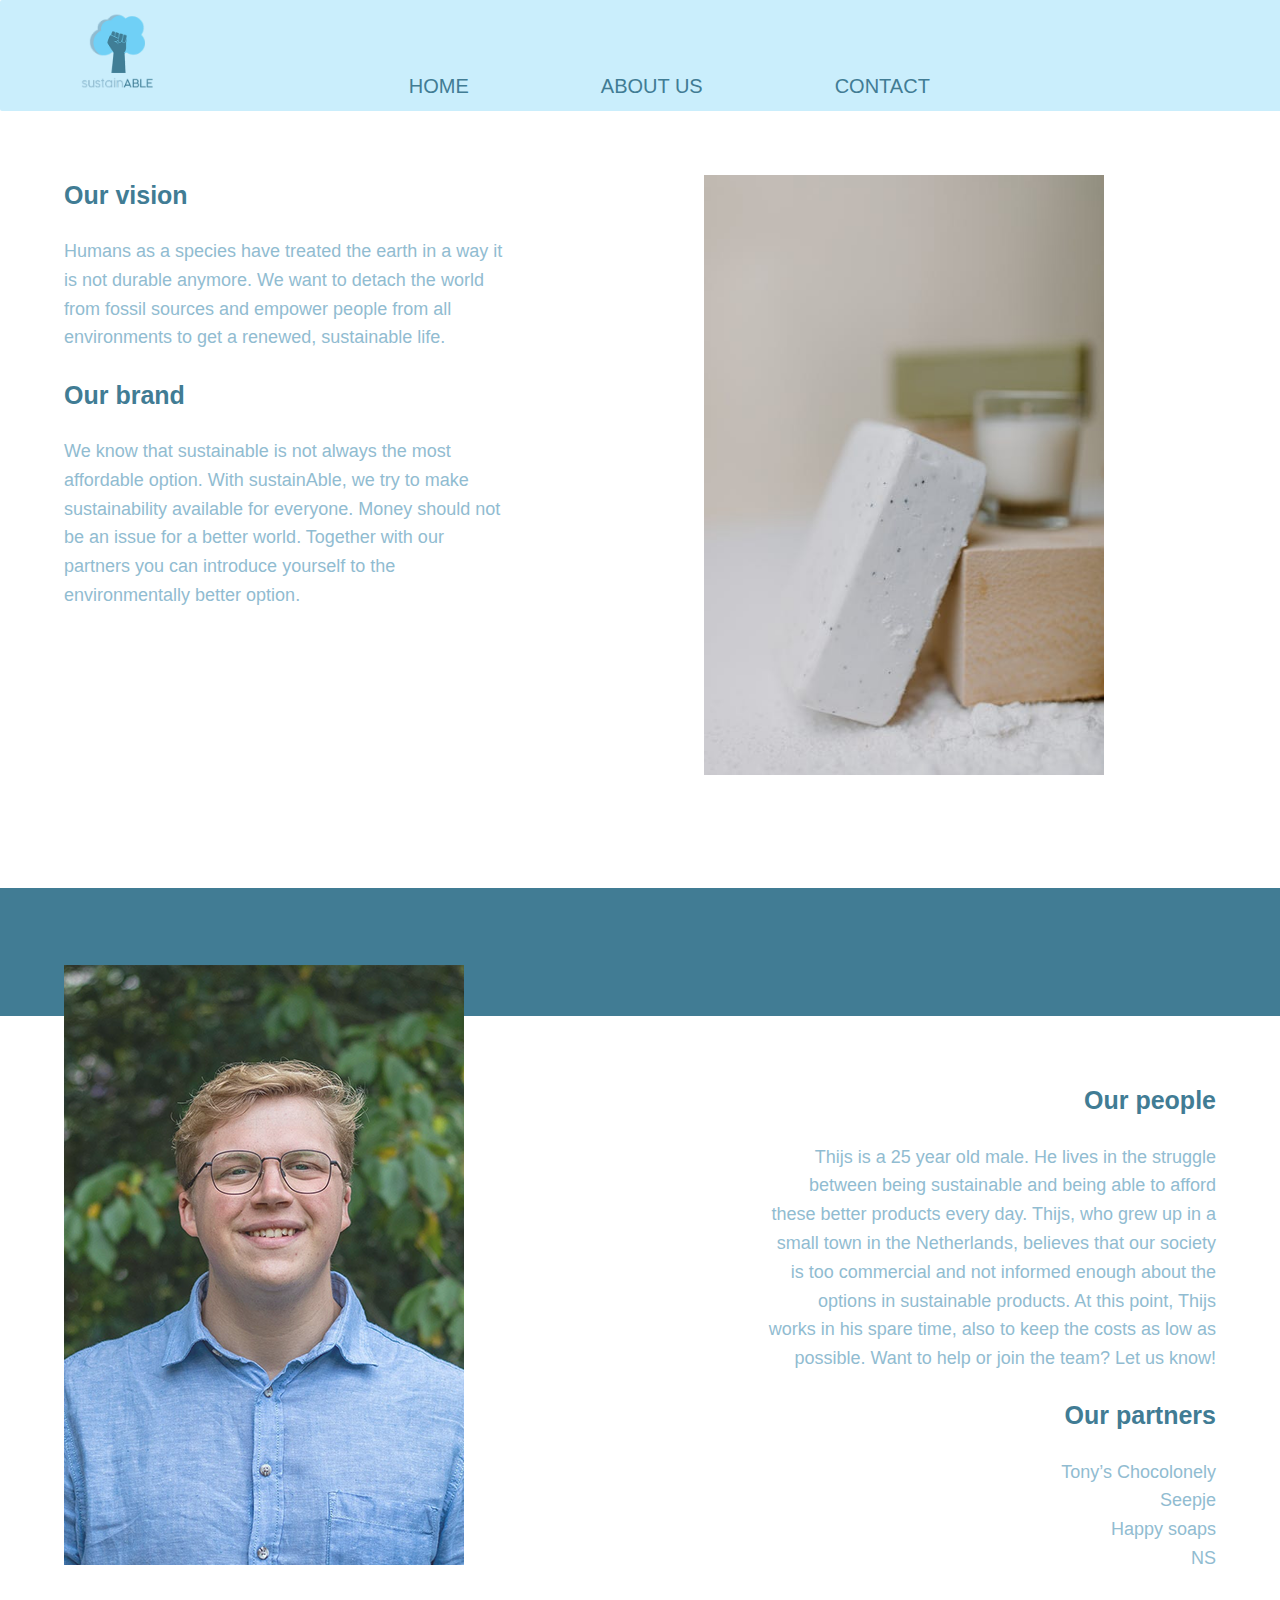
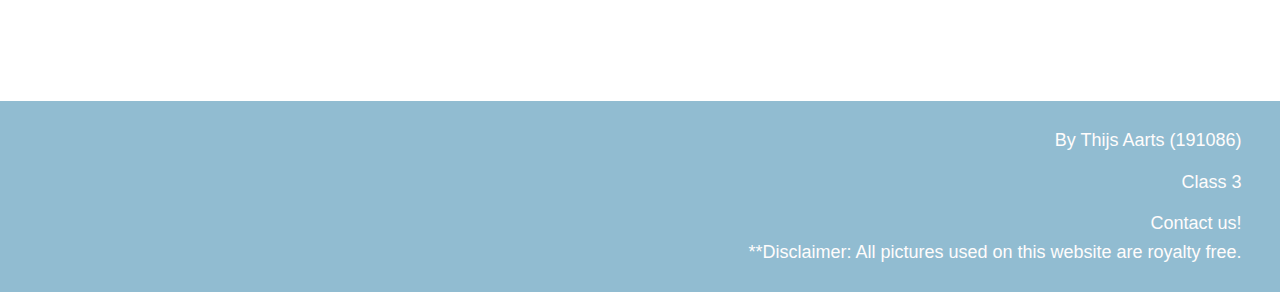
==== sustainable/about.html @ 83c6f0cc "Final product" ====
<!DOCTYPE html>
<html lang="en">
<head>
    <meta charset="UTF-8">
    <meta http-equiv="X-UA-Compatible" content="IE=edge">
    <meta name="viewport" content="width=device-width, initial-scale=1.0">
    <link rel="stylesheet" href="style.css">
    <title>Home</title>
</head>
<body>
        <ul  class="navBar">
            <li><img src="sustainable\sustainable_logo.png" alt="Responsive image"></li>
            <li><a href="index.html">HOME</a></li>
            <li><a href="about.html">ABOUT US</a></li>
            <li><a href="contact.html">CONTACT</a></li>
        </ul>

        <img id="soap_bar_about" src="sustainable\soap bars\soap_bars_green.jpg">

        <div class="text_left">
            <h2>Our vision</h2>
            <p> Humans as a species  have treated the earth in a way it is not durable anymore. We want to detach the world from fossil sources and empower people from all environments to get a renewed, sustainable life.
            </p>
            <h2>Our brand</h2>
            <p>We know that sustainable is not always the most affordable option. With sustainAble, we try to make sustainability available for everyone. Money should not be an issue for a better world. Together with our partners you can introduce yourself to the environmentally better option.
            </p>
        </div>

        
        <div class="dark_blue_stripe"></div>

        <img id="self_portrait" src="sustainable\people\self_portrait.png">

        <div class="text_right">
            <h2>Our people</h2>
            <p>Thijs is a 25 year old male. He lives in the struggle between being sustainable and being able to afford these better products every day. Thijs, who grew up in a small town in the Netherlands, believes that our society is too commercial and not informed enough about the options in sustainable products. At this point, Thijs works in his spare time, also to keep the costs as low as possible. Want to help or join the team?<a href="contact.html"> Let us know!</a>
            </p>
            <h2>Our partners</h2>
            <ul>
                <li><a href=" https://tonyschocolonely.com/nl/nl" target="_blank">Tony’s Chocolonely</a></li>
                <li><a href="https://www.seepje.nl/" target="_blank">Seepje</a></li>
                <li><a href="https://thehappysoaps.com/" target="_blank">Happy soaps</a></li>
                <li><a href="https://www.ns.nl/" target="_blank">NS</a></li>
            </ul>
        </div>
        <footer>
            <p>By Thijs Aarts (191086)</p>
            <p>Class 3</p>
            <a href="mailto:191086@buas.nl">Contact us!</a>
            <p>**Disclaimer: All pictures used on this website are royalty free.</p>
        </footer>
</body>
</html>
---- sustainable/style.css ----
*{
    margin:0%;
    padding:0%;
}
.navBar{
    width:100%;
    background-color:#CAEEFC;
    padding:1%;
    border-radius: 2px;
}
.navBar ul{
    list-style-type:none;
    text-align:center;
}
.navBar li{
    display:inline-block;
    justify-content:space-between;
    padding-left:5%;
    padding-right:5%;
    font-family: 'Segoe UI', Tahoma, Geneva, Verdana, sans-serif;
    font-size:20px;
    color:#417C94;
    list-style-type:none;
    list-style:none;
}
.navBar a{
    text-decoration:none;
    list-style:none;
    color:#417C94;
}
.navBar a:hover{
    color:#91BCD1;
}
.navBar img{
    max-width:40%;
}
.frontpage_text{
    padding:8%;
    background-color:#FFFCFC;
    margin-bottom:5%;
    color:#417C94;
}
.frontpage_text h2{
    font-family:'Segoe UI', Tahoma, Geneva, Verdana, sans-serif;
    font-size:30px;
    text-align:center;
    padding-right:60%;
    margin-top:0%;
}
.frontpage_text p{
    text-align:center;
    padding-right:60%;
    font-family:Verdana, Geneva, Tahoma, sans-serif;
    font-size:18px;
}
.frontpage_text button{
    text-align:center;
    margin-left: 12%;
    margin-top:2%;
    border:none;
    background-color:#CAEEFC;
    padding:15px 32px;
    border-radius: 50px;
}
.frontpage_text a{
    color:#417C94;
    text-decoration: none;
    font-family: Verdana, Geneva, Tahoma, sans-serif;
}
.frontpage_text img{
    max-height:700px;
    max-width:auto;
    margin-left:50%;
    margin-top:0%;
    position:absolute;
}

.mission{
    background-color:#91BCD1;
    padding-top:5%;
    padding-bottom:5%;
    margin-left:0%;
    margin-right:0%;   
}
.mission img{
    max-height:100px;
    max-width:auto;
}

.container {
    display: grid;
    width:100%;
    grid-template-columns: 1fr 1fr 1fr 1fr 1fr 1fr 1fr 1fr;
    grid-template-rows: 1fr 1fr 1fr;
    gap: 0px 0px;
    grid-auto-flow: row;
    grid-template-areas:
      ". . . . . . . ."
      "mission mission mission mission mission mission mission mission"
      ". . . . . . . .";
  }
  .mission h4,p{
    color:#417C94;
  }
  
  .mission {  
    display: grid;
    width:100%;
    grid-template-columns: 1fr 1fr 1fr 1fr 1fr 1fr 1fr 1fr;
    grid-template-rows: 1fr 1fr;
    gap: 0px 0px;
    grid-auto-flow: row;
    grid-template-areas:
      "foto_1 titel_2 foto_2 titel_3 foto_3 titel_4 foto_4 titel_5"
      "foto_1 tekst_2 foto_2 tekst_3 foto_3 tekst_4 foto_4 tekst_5";
    grid-area: mission;
  }
  
  .foto_1 { 
      grid-area: foto_1;
    }
  
  .titel_2 {
       grid-area: titel_2;
       font-family:'Segoe UI', Tahoma, Geneva, Verdana, sans-serif;
    }
  
  .tekst_2 { 
      grid-area: tekst_2;
      font-family:Verdana, Geneva, Tahoma, sans-serif;      
    }
  
  .foto_2 {
     grid-area: foto_2; 
    }
  
  .titel_3 {
     grid-area: titel_3;
     font-family:'Segoe UI', Tahoma, Geneva, Verdana, sans-serif;
    }
  
  .tekst_3 {
     grid-area: tekst_3;
     font-family:Verdana, Geneva, Tahoma, sans-serif;
    }
  
  .foto_3 {
     grid-area: foto_3; 
    }
  
  .titel_4 { 
     grid-area: titel_4; 
     font-family:'Segoe UI', Tahoma, Geneva, Verdana, sans-serif;
    }
  
  .tekst_4 {
     grid-area: tekst_4; 
     font-family:Verdana, Geneva, Tahoma, sans-serif;
    }
  
  .foto_4 {
     grid-area: foto_4;
    }
  
  .titel_5 {
     grid-area: titel_5;
     font-family:'Segoe UI', Tahoma, Geneva, Verdana, sans-serif;
    }
  
  .tekst_5 {
     grid-area: tekst_5; 
     font-family:Verdana, Geneva, Tahoma, sans-serif;
    }
    .customer_reviews{
        margin-top:0%;
        padding-top:0%;
        margin-bottom:5%;
        color:#417C94;
    }
    .customer_reviews h3{
        font-family: 'Segoe UI', Tahoma, Geneva, Verdana, sans-serif;
        font-size:25px;
        margin-left:10%;
        margin-right:60%;
        margin-bottom:4%;
        text-align:center;
    }
    .customer_reviews p{
        font-size:18px;
        margin-left:10%;
        margin-bottom:1%;
        margin-top:2%;
        line-height: 1.6;
        text-align:center;
        margin-right:60%;
        font-family:Verdana, Geneva, Tahoma, sans-serif;
    }
    .customer_reviews img  {
        max-width:auto;
        position:absolute;
        margin-left:60%;
        margin-bottom:10%;
        margin-top:-15%;
    }
    .Instagram_promotion{
        background-color:#417C94;
        padding:5%;
        display:flex;
        flex-direction:row;
        flex-wrap:wrap;
        justify-content:space-around;
    }
    .Instagram_promotion h2{
        font-family: 'Segoe UI', Tahoma, Geneva, Verdana, sans-serif;
        font-size:20px;
    }
    .Instagram_promotion img{
        max-width:300px;
        max-height:auto;
    }
    .Instagram_promotion h2{
      position:absolute;
      text-align:left;
      padding-right:70%;
      margin-top:-3%;
      color:#FFFCFC;
    }
    footer{
        background-color:#91BCD1;
        text-align:right;
        font-family:Verdana, Geneva, Tahoma, sans-serif;
        margin-top:10%;
        padding-top:2%;
        padding-right:3%;
        padding-bottom:1%;
        line-height:1.6; 
    }
    footer p{
        padding-top:0%;
        padding-bottom:1%;
        font-size:18px;
        color:#FFFCFC;
    }
    footer a{
        color:#FFFCFC;
        text-decoration:none;
        font-size: 18px;
    }
    footer a:hover{
        color:#417C94;
    }
    /*Contact page*/
    #leave_a_message{
        font-family:'Segoe UI', Tahoma, Geneva, Verdana, sans-serif;
        font-size:25px;
        color:#417C94;
        padding-left:5%;
        padding-top:5%;
    }
    #help_us_grow{
        font-family:'Segoe UI', Tahoma, Geneva, Verdana, sans-serif;
        font-size:18px;
        padding-left:5%;
        color:#91BCD1;
    }
    form{
        padding-top:2%;
        padding-left:5%;
    }
    input[type=text]{
        border: 2px solid #91BCD1;
        border-radius:7px;
        width:20%;
        margin:0.5%;
        font-family: Verdana, Geneva, Tahoma, sans-serif;
        outline:none;
        padding:5px 15px;

    }

    textarea{
        border-radius: 10px;
        width:500px;
        margin:0.5%;
        height:150px;
        font-size:15px;
        resize:horizontal;
        border: 2px solid #91BCD1;
    }
    form p{
        font-family: Verdana, Geneva, Tahoma, sans-serif;
        color:#417C94;
        font-size:18px;
        margin-left:15px;
        margin-top:15px;
        padding-bottom:1%;

    }
    input[type=submit]{
        background-color:#91BCD1;
        border:none;
        color:#FFFCFC;
        text-decoration:none;
        padding:5px 10px;
        border-radius:7px;
        margin-left:10px;
        margin-bottom:20%;
    }
    input[type=submit]:hover{
        position:absolute;
        background-color:#417C94;
    }
    #or{
        position:absolute;
        font-family:'Segoe UI', Tahoma, Geneva, Verdana, sans-serif;
        font-size: 30px;
        margin-left:55%;
        margin-top:-40%;
        color:#417C94;
    }
    #customerservice_contact_page {
        position:absolute;
        text-align:right;
        margin-right:20%;
        margin-top:-45%;
        position:relative;
        font-family: 'Segoe UI', Tahoma, Geneva, Verdana, sans-serif;
        font-size:18px;
        color:#417C94;
    }
    #customerservice_contact_page a{
        color:#417C94;
    }

    /*About page*/
    .text_left{
        text-align:left;
        margin-left:5%;
        margin-top:5%;
        margin-right:60%;
        margin-bottom:20%;
        line-height:1.6;
    }
    .text_left h2, p{
        padding-bottom:5%;
    }
    .text_left h2{
        font-family:'Segoe UI', Tahoma, Geneva, Verdana, sans-serif;
        font-size:25px;
        color:#417C94;
    }
    .text_left p{
        font-family: Arial, Helvetica, sans-serif;
        font-size:18px;
        color:#91BCD1;
    }
    .text_right{
        text-align:right;
        margin:5%;
        margin-left:60%;
        line-height: 1.6;
    
    }
    .text_right h2, p{
        padding-bottom:5%;
    }
    .text_right h2{
        font-family:'Segoe UI', Tahoma, Geneva, Verdana, sans-serif;
        font-size:25px;
        color:#417C94;
    }
    .text_right p{
        font-family: Arial, Helvetica, sans-serif;
        font-size:18px;
        color:#91BCD1;
    }
    .dark_blue_stripe{
        margin-top:10%;
        padding:5%;;
        background-color: #417C94;
    }
    #soap_bar_about{
        position:absolute;
        margin-left:55%;
        margin-top:5%;
        max-height:600px;
    }
    #self_portrait{
        position:absolute;
        margin-left:5%;
        margin-top:-4%;
        max-height:600px;
        max-width:400px;
    }
    .text_right ul{
        list-style-type: none;
    }
    .text_right a:link{
        text-decoration:none;
        color:#91BCD1;
        font-family:'Segoe UI', Tahoma, Geneva, Verdana, sans-serif;
        font-size: 18px;
    }
    .text_right a:hover{
        text-decoration: none;
        color:#417C94;
    }
    .text_right a:visited{
        text-decoration: none;
        color:#91BCD1;
    }    
    .text_right a:active{
        text-decoration: none;
        color:#91BCD1;
    }
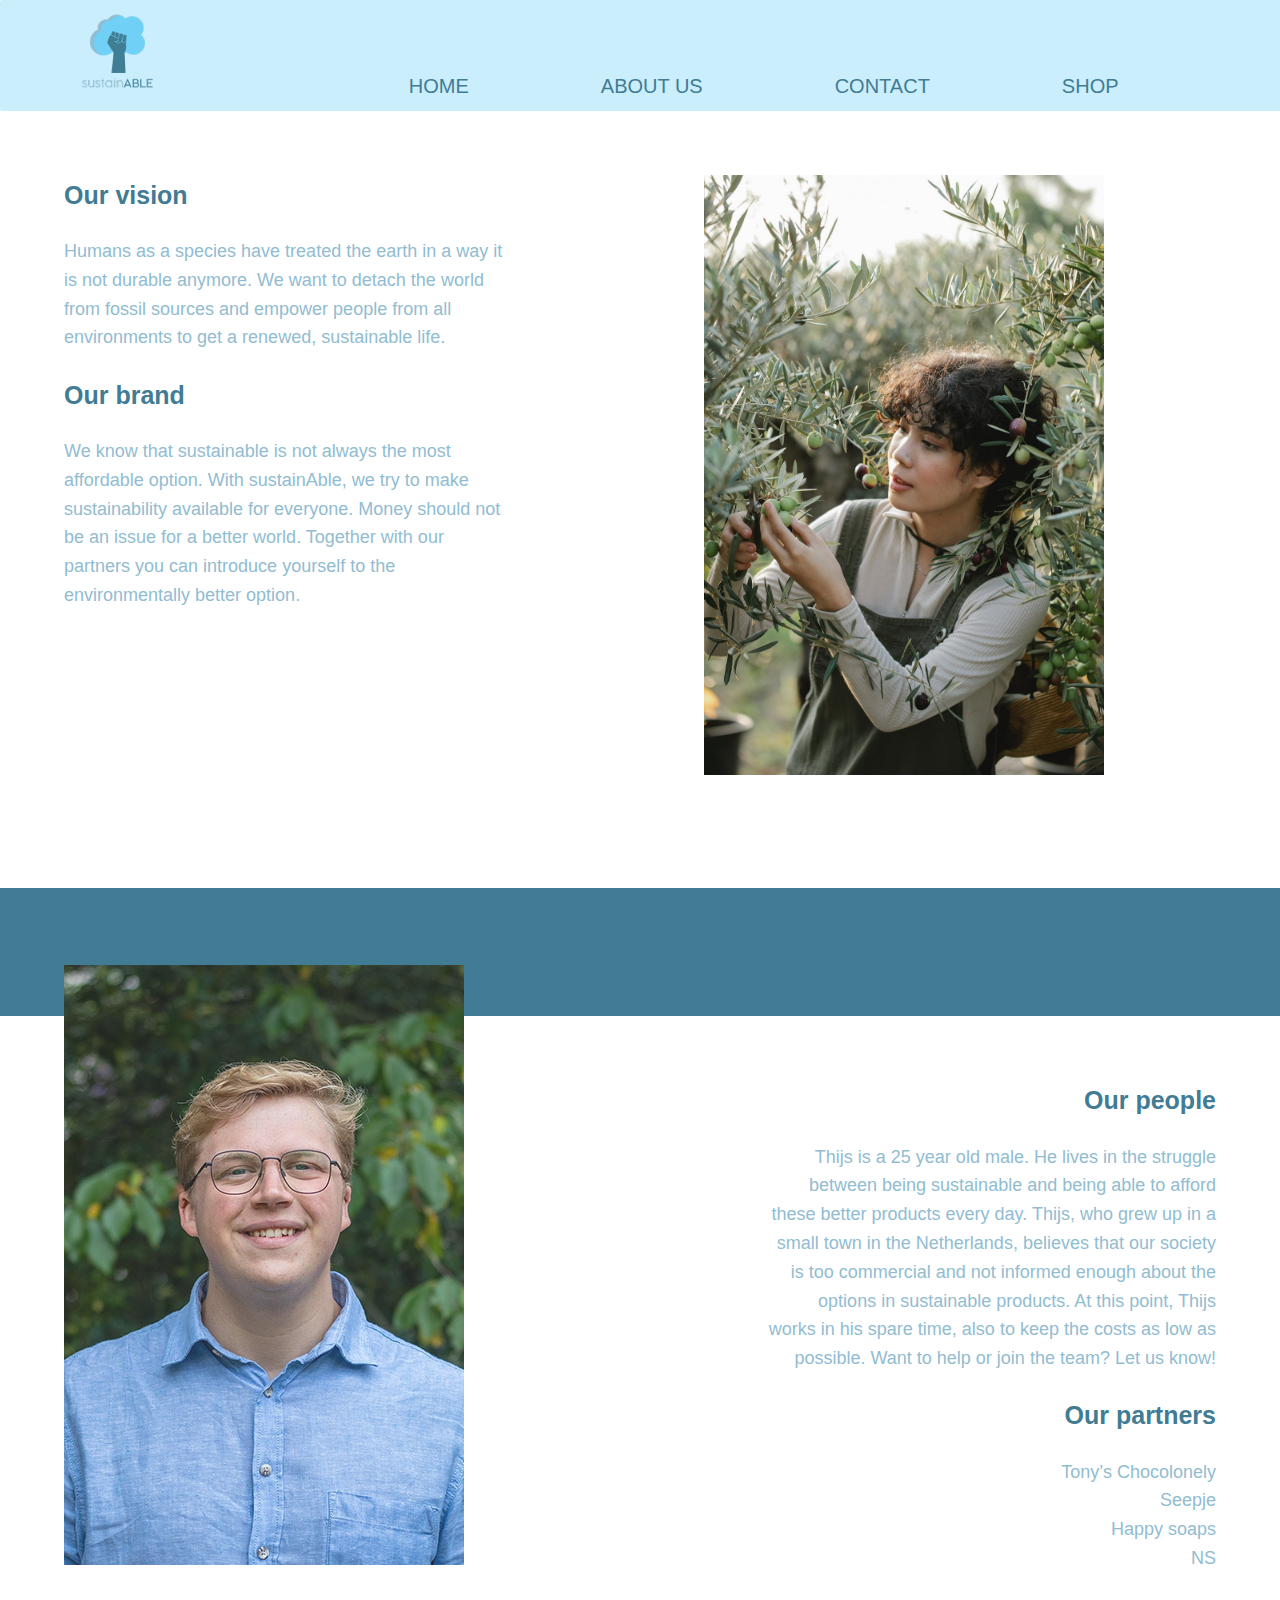
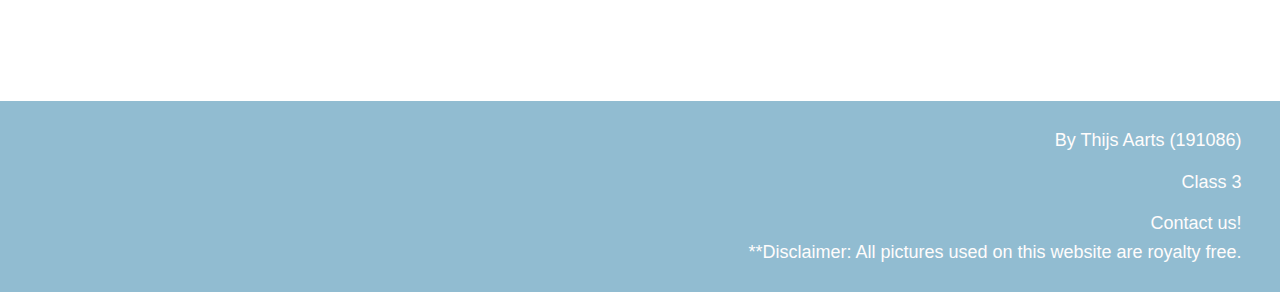
==== commit 78e98d10: "Add files via upload" ====
--- a/sustainable/about.html
+++ b/sustainable/about.html
@@ -6,16 +6,18 @@
     <meta name="viewport" content="width=device-width, initial-scale=1.0">
     <link rel="stylesheet" href="style.css">
     <title>Home</title>
+    <link rel="shortcut icon" type="image/png" href="Images\favicon.png">
 </head>
 <body>
         <ul  class="navBar">
-            <li><img src="sustainable\sustainable_logo.png" alt="Responsive image"></li>
+            <li><img src="Images\sustainable_logo.png" alt="Responsive image"></li>
             <li><a href="index.html">HOME</a></li>
             <li><a href="about.html">ABOUT US</a></li>
             <li><a href="contact.html">CONTACT</a></li>
+            <li><a href="shop.html">SHOP</a></li>
         </ul>
 
-        <img id="soap_bar_about" src="sustainable\soap bars\soap_bars_green.jpg">
+        <img id="soap_bar_about" src="Images\people\olive_garden.jpeg">
 
         <div class="text_left">
             <h2>Our vision</h2>
@@ -29,7 +31,7 @@
         
         <div class="dark_blue_stripe"></div>
 
-        <img id="self_portrait" src="sustainable\people\self_portrait.png">
+        <img id="self_portrait" src="Images\people\self_portrait.png">
 
         <div class="text_right">
             <h2>Our people</h2>
--- a/sustainable/style.css
+++ b/sustainable/style.css
@@ -56,11 +56,8 @@
 }
 .frontpage_text button{
     text-align:center;
-    margin-left: 12%;
-    margin-top:2%;
     border:none;
     background-color:#CAEEFC;
-    padding:15px 32px;
     border-radius: 50px;
 }
 .frontpage_text a{
@@ -197,11 +194,11 @@
         font-family:Verdana, Geneva, Tahoma, sans-serif;
     }
     .customer_reviews img  {
-        max-width:auto;
+        max-width:300px;
         position:absolute;
         margin-left:60%;
-        margin-bottom:10%;
-        margin-top:-15%;
+        margin-bottom:20%;
+        margin-top:-25%;
     }
     .Instagram_promotion{
         background-color:#417C94;
@@ -414,3 +411,37 @@
         text-decoration: none;
         color:#91BCD1;
     }
+/*shop */
+    .container_shop{
+        display:flex;
+        flex-direction: row;
+        flex-wrap: wrap;
+        justify-content: space-between;
+        padding:10% 5% 10% 5%;
+    }
+    .container_shop  h3{
+        font-family:'Segoe UI', Tahoma, Geneva, Verdana, sans-serif;
+        font-size:25px;
+        color:#417C94;
+        text-align: center;
+    }
+    .container_shop p{
+        color:#91BCD1;
+        font-family:'Segoe UI', Tahoma, Geneva, Verdana, sans-serif;
+        font-size: 18px;
+        text-align: center;
+    }
+    .container_shop img{
+        max-width: 300px;
+        max-height:auto;
+    }
+    .container_shop button{
+        text-align:center;
+        border-radius:15px;
+        padding:15px 30px;
+        border:none;
+        background-color: #91BCD1;
+        color:#FFFCFC;
+        font-family: 'Segoe UI', Tahoma, Geneva, Verdana, sans-serif;
+        font-size: 15px;
+    }
